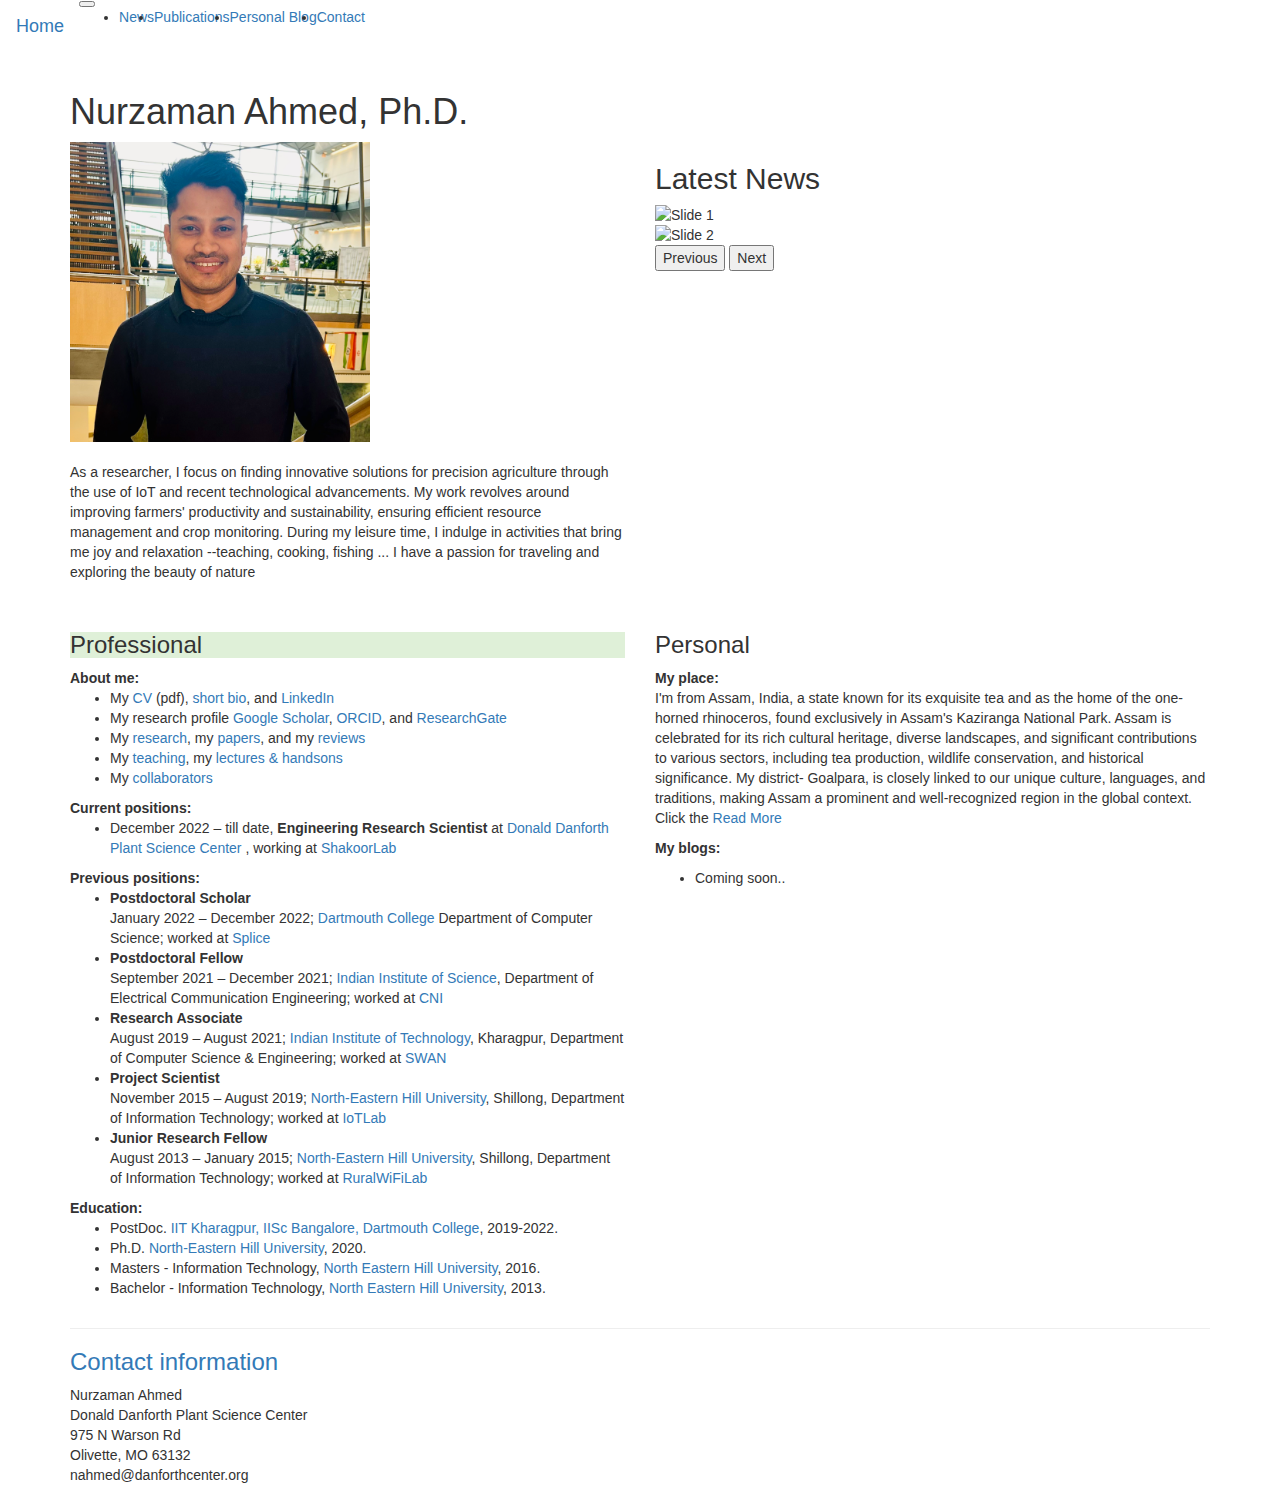
==== index.html @ 40212d4e "Update index.html" ====
<!DOCTYPE HTML PUBLIC "-//W3C//DTD HTML 4.01 Transitional//EN" "http://www.w3.org/TR/html4/loose.dtd">
<HTML>
<HEAD>
    <TITLE>About-Nurzaman Ahmed</TITLE>
    <!-- Add Bootstrap CDN link -->
    <link href="css/bootstrap.min.css" rel="stylesheet">
    
    
    <!-- Metadata for better reachability -->
    <meta name="description" content="Innovative solutions for precision agriculture through the use of IoT and recent technological advancements. My work revolves around improving sustainability and climate smart agriculture, ensuring efficient resource management and crop monitoring. My research interest: Internet of things, Software-defined networking, and  Wireless local area networking.">
    <meta name="keywords" content="research, precision agriculture, IoT, UAV, technology, farmers, sustainability, resource management, crop monitoring, teaching, ">
    <meta name="author" content="sdn" >
    <meta name="robots" content="index, follow">
    <meta name="viewport" content="width=device-width, initial-scale=1.0">




</HEAD>
<BODY BGCOLOR="#FFFFFF" TEXT="#000000">
    <!-- Navigation menu -->
    <nav class="navbar navbar-expand-lg navbar-dark bg-dark">
        <div class="container-fluid">
            <a class="navbar-brand" href="index.html">Home</a>
            <button class="navbar-toggler" type="button" data-bs-toggle="collapse" data-bs-target="#navbarNav"
                aria-controls="navbarNav" aria-expanded="false" aria-label="Toggle navigation">
                <span class="navbar-toggler-icon"></span>
            </button>
            <div class="collapse navbar-collapse" id="navbarNav">
                <ul class="navbar-nav">
                    <li class="nav-item">
                        <a class="nav-link" href="news.html">News</a>
                    </li>
                    <li class="nav-item">
                        <a class="nav-link" href="papers.html">Publications</a>
                    </li>
                    <li class="nav-item">
                        <a class="nav-link" href="blog.html">Personal Blog</a>
                    </li>
                    <li class="nav-item">
                        <a class="nav-link" href="#contact">Contact</a>
                    </li>
                </ul>
            </div>
        </div>
    </nav>

    <div class="container">

    
        <h1>Nurzaman Ahmed, Ph.D.</h1>

        <!-- Row for Photo and Personal Slideshow -->
        <div class="row">
            <div class="col-md-6">
                <!-- Professional photo -->
                <img height="300" width="300" alt="photo" src="IMG_1215.png">
                <br>    <br>
                <p>As a researcher, I focus on finding innovative solutions for precision agriculture through the use of IoT and recent technological advancements. My work revolves around improving farmers' productivity and sustainability, ensuring efficient resource management and crop monitoring.

During my leisure time, I indulge in activities that bring me joy and relaxation --teaching, cooking, fishing ... I have a passion for traveling and exploring the beauty of nature</p>
            </div>
            <div class="col-md-6">
                <!-- Latest News Heading -->
                <h2>Latest News</h2>

                <!-- Research slideshow -->
                <div id="researchSlideshow" class="carousel slide" data-bs-ride="carousel">
                    <div class="carousel-inner">

                           <div class="carousel-item active">
                            <div class="carousel-caption">
                                <h3 style="color: green;"> 2024 IEEE Integrated STEM Education Conference (ISEC)</h3>
                                <p style="color: blue">Our IoT education module, paper titled "Bridging IoT Education Through Activities: A Game-Oriented Approach with Real-time Data Visualization," has been accepted for presentation at the ISEC'24</p> 
                           </div>
                               <img src="photos/slide/blank.jpeg" class="d-block w-100" alt="Slide 1">
                            </div>
                        
                        
                           <div class="carousel-item">
                            <div class="carousel-caption">
                                <h3 style="color: green;"> 2023 IEEE Global Communications Conference (GLOBECOM)</h3>
                                <p style="color: blue;"> Our papers- "Node Behaviour-Aware Secure Flow Control Mechanism for IoT-Based Big Data" and "Programming Edge-based 6TiSCH Networks for Control-Loop Communication" </p>
                            </div>
                            <img src="photos/slide/blank.jpeg" class="d-block w-100" alt="Slide 2">
                        </div>
                        <!--
                        <div class="carousel-item">
                            <div class="carousel-caption">
                                <h3 style="color: white;">Outreach program at Danforth</h3>
                                <p style="color: white;">A real time gaming app for teaching smart agriculture</p>
                            </div>
                            <img src="photos/slide/outdan.jpg" class="d-block w-100" alt="Slide 1">
                        </div>
                        -->
                        <!-- Additional Carousel Item with White Background and Text Caption -->
                        <!--
                        
                        <div class="carousel-item">
                            <div class="carousel-caption">
                                <h3 style="color: white;">Outreach program at Saint Louis University</h3>
                                <p style="color: white;">iScore Camp.</p>
                            </div>
                            <img src="photos/slide/slu2.jpg" class="d-block w-100" alt="Slide 2">
                        </div>
                         -->
                      
                    </div>
                    
                    
                    <button class="carousel-control-prev" type="button" data-bs-target="#researchSlideshow"
                        data-bs-slide="prev">
                        <span class="carousel-control-prev-icon" aria-hidden="true"></span>
                        <span class="visually-hidden">Previous</span>
                    </button>
                    <button class="carousel-control-next" type="button" data-bs-target="#researchSlideshow"
                        data-bs-slide="next">
                        <span class="carousel-control-next-icon" aria-hidden="true"></span>
                        <span class="visually-hidden">Next</span>
                    </button>
                </div>
            </div>
        </div>

        <br>
        <!-- Header row for Professional and Personal sections -->
        <div class="row">
            <div class="col-md-6">
                <h3 class="text-white bg-success" id="professional">Professional</h3>
                <!-- List for Professional section -->
                <b>About me:</b>
                <ul>
                   <li> My <a href="docs/cv.pdf">CV</a> (pdf), <a href="short_bio.html">short bio</a>, and  <a
                            href="https://www.linkedin.com/in/nurzaman-ahmed-75874892">LinkedIn</a></li>
                    <li> My research profile <a href="https://scholar.google.com/citations?user=wUFC3VMAAAAJ&hl=en">Google Scholar</a>,  <a href="https://orcid.org/0000-0003-2597-6483">ORCID</a>, and <a href="https://www.researchgate.net/profile/Nurzaman-Ahmed">ResearchGate</a>
                    <li> My <a href="research.html">research</a>, my <a href="papers.html">papers</a>, and my <a href="reviews.html"> reviews </a>
                    <li> My <a href="#">teaching</a>, my  <a href="lectures.html">lectures & handsons</a></li>
                    <li> My <a href="collaborator.html" > collaborators</a>
                </ul>
                <b>Current positions:</b>
                <ul>
                    <li> December 2022 &ndash;  till date, <b>Engineering Research Scientist </b> at <a href="https://www.danforthcenter.org/">Donald Danforth Plant Science Center </a>, working at <a href="https://www.shakoorlab.com">ShakoorLab</a></li>
                </ul>
                <b>Previous positions:</b>
    <ul>
        <li>
            <dt>Postdoctoral Scholar</dt>
            <dd>January 2022 &ndash; December 2022; <a href="https://home.dartmouth.edu/">Dartmouth College </a>Department of Computer Science; worked at <a href="https://splice-project.org">Splice</a></dd>
        </li>
        <li>
            <dt>Postdoctoral Fellow</dt>
            <dd>September 2021 &ndash; December 2021; <a href="https://iisc.ac.in/">Indian Institute of Science</a>, Department of Electrical Communication Engineering; worked at <a href="https://cni.iisc.ac.in" >CNI </a></dd>
        </li>
        <li>
            <dt>Research Associate</dt>
            <dd>August 2019 &ndash; August 2021; <a href="https://iitkgp.ac.in/">Indian Institute of Technology</a>, Kharagpur, Department of Computer Science & Engineering; worked at  <a href="https://cse.iitkgp.ac.in/~smisra/swan/">SWAN</a></dd>
        </li>
        <li>
            <dt>Project Scientist</dt>
            <dd>November 2015 &ndash; August 2019;  <a href="https://nehu.ac.in/">North-Eastern Hill University</a>, Shillong, Department of Information Technology; worked at <a href="" >IoTLab</a></dd>
        </li>
        <li>
            <dt>Junior Research Fellow</dt>
            <dd>August 2013 &ndash; January 2015; <a href="https://nehu.ac.in/">North-Eastern Hill University</a>, Shillong, Department of Information Technology; worked at <a href="" >RuralWiFiLab</a></dd>
        </li>
    </ul>
                <b>Education:</b>
                <ul>
                     <li>PostDoc. <a href="#">IIT Kharagpur, IISc Bangalore, Dartmouth College</a>, 2019-2022.</li>
                    <li> Ph.D. <a href="#">North-Eastern Hill University</a>, 2020.</li>
                    <li> Masters - Information Technology, <a href="#">North Eastern Hill University</a>, 2016.</li>
                    <li> Bachelor - Information Technology, <a href="#">North Eastern Hill University</a>, 2013.</li>
                </ul>
            </div>
            
          

            <div class="col-md-6">
                <h3 class="bg-secondary text-white" id="personal">Personal</h3>
                <!-- List for Personal section -->
                <b>My place:</b>
               <p>I'm from Assam, India, a state known for its exquisite tea and as the home of the one-horned rhinoceros, found exclusively in Assam's Kaziranga National Park. Assam is celebrated for its rich cultural heritage, diverse landscapes, and significant contributions to various sectors, including tea production, wildlife conservation, and historical significance. My district- Goalpara, is closely linked to our unique culture, languages, and traditions, making Assam a prominent and well-recognized region in the global context. Click the <a href="https://en.wikipedia.org/wiki/Assam">Read More</a> <p>
                 <b>My blogs:</b>
                <ul>
                    <li> Coming soon..</li>
                </ul>
             
            </div>
        </div>
        <hr>
        <h3><a name="contact" id="contact">Contact information</a></h3>
        <p>Nurzaman Ahmed<br>
            Donald Danforth Plant Science Center<br>
            975 N Warson Rd <br>
            Olivette, MO 63132 <br>
            nahmed@danforthcenter.org
        </p>
        
    </div>

    <!-- Add Bootstrap JS and jQuery CDN links -->
    <script type="text/javascript" src="js/jquery-3.6.0.min.js"></script>
    <script type="text/javascript" src="js/bootstrap.bundle.min.js"></script>
</BODY>

</HTML>
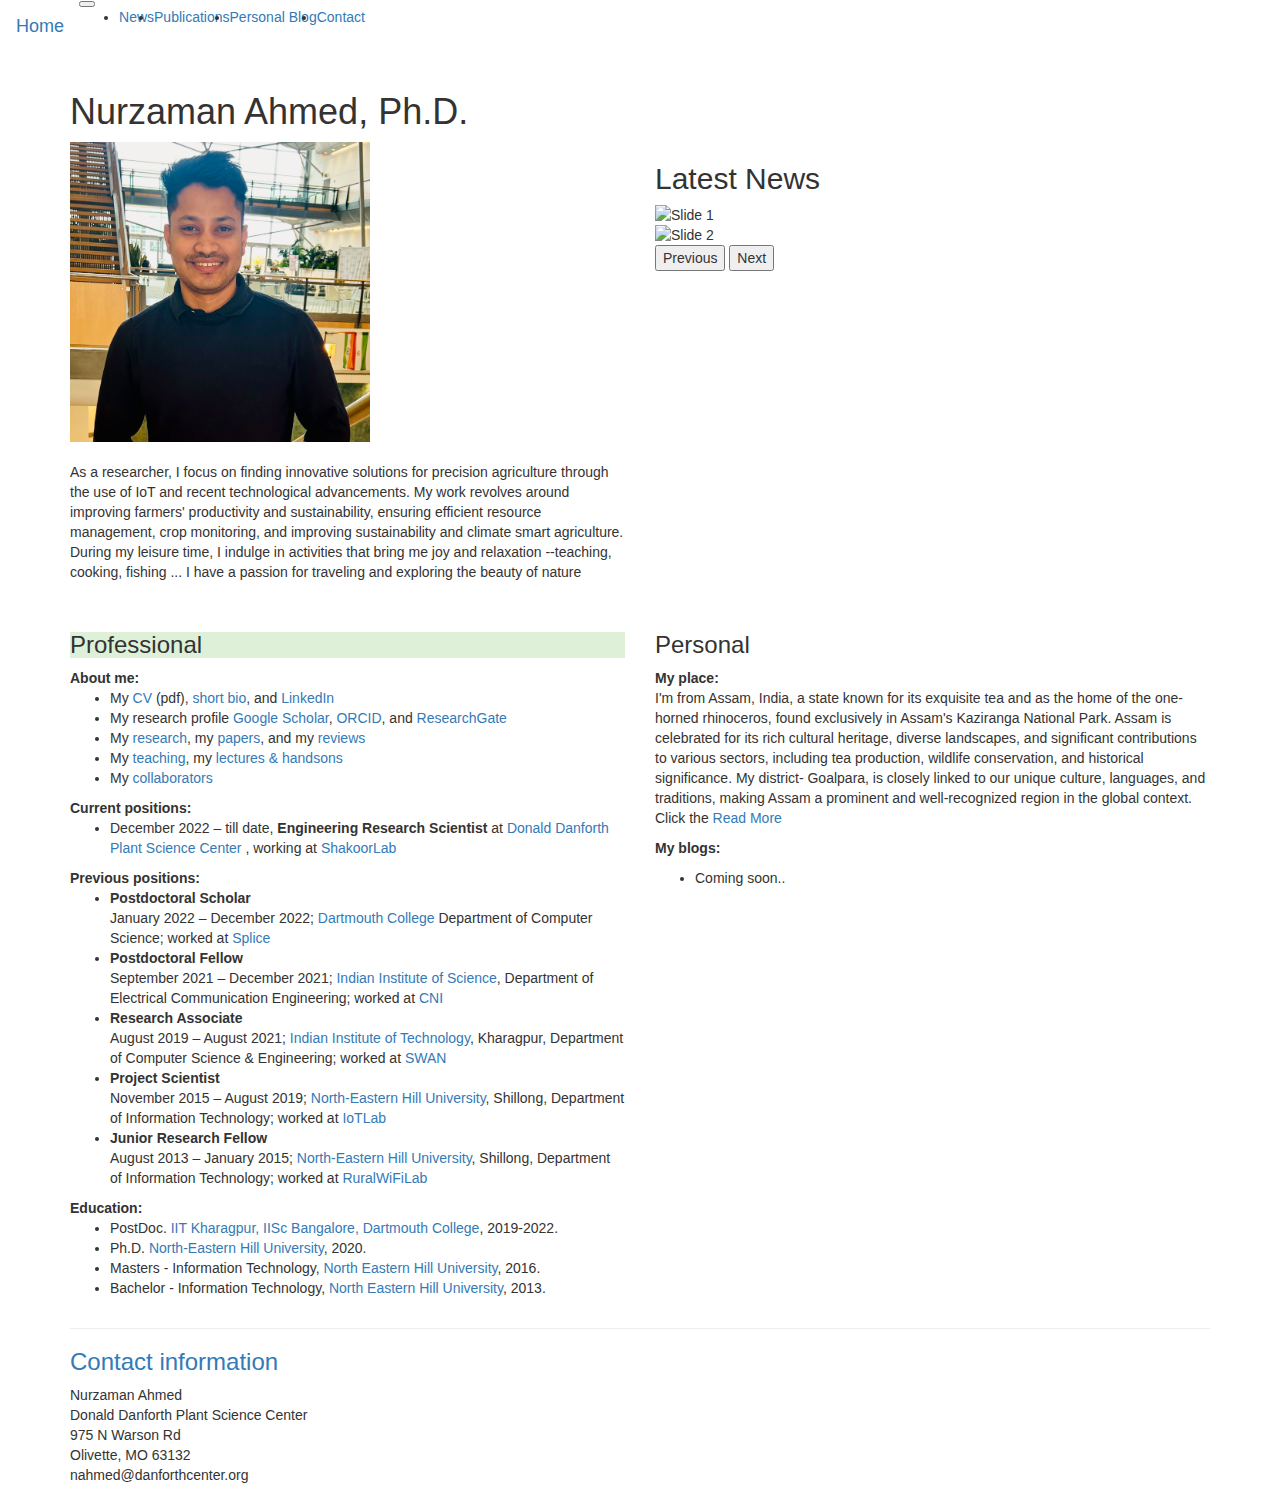
==== commit 7cc5b283: "Update index.html" ====
--- a/index.html
+++ b/index.html
@@ -56,8 +56,7 @@
                 <!-- Professional photo -->
                 <img height="300" width="300" alt="photo" src="IMG_1215.png">
                 <br>    <br>
-                <p>As a researcher, I focus on finding innovative solutions for precision agriculture through the use of IoT and recent technological advancements. My work revolves around improving farmers' productivity and sustainability, ensuring efficient resource management and crop monitoring.
-
+                <p>As a researcher, I focus on finding innovative solutions for precision agriculture through the use of IoT and recent technological advancements. My work revolves around improving farmers' productivity and sustainability, ensuring efficient resource management, crop monitoring, and improving sustainability and climate smart agriculture.
 During my leisure time, I indulge in activities that bring me joy and relaxation --teaching, cooking, fishing ... I have a passion for traveling and exploring the beauty of nature</p>
             </div>
             <div class="col-md-6">
@@ -70,8 +69,9 @@
 
                            <div class="carousel-item active">
                             <div class="carousel-caption">
+                                 <p style="color: grey;"> February 23, 2024</p>
                                 <h3 style="color: green;"> 2024 IEEE Integrated STEM Education Conference (ISEC)</h3>
-                                <p style="color: blue">Our IoT education module, paper titled "Bridging IoT Education Through Activities: A Game-Oriented Approach with Real-time Data Visualization," has been accepted for presentation at the ISEC'24</p> 
+                                <p style="color: blue;">Our IoT education module, paper titled "Bridging IoT Education Through Activities: A Game-Oriented Approach with Real-time Data Visualization," has been accepted for presentation at the IEEE ISEC'24</p> 
                            </div>
                                <img src="photos/slide/blank.jpeg" class="d-block w-100" alt="Slide 1">
                             </div>
@@ -79,8 +79,9 @@
                         
                            <div class="carousel-item">
                             <div class="carousel-caption">
+                                <p style="color: grey;"> February 23, 2024</p>
                                 <h3 style="color: green;"> 2023 IEEE Global Communications Conference (GLOBECOM)</h3>
-                                <p style="color: blue;"> Our papers- "Node Behaviour-Aware Secure Flow Control Mechanism for IoT-Based Big Data" and "Programming Edge-based 6TiSCH Networks for Control-Loop Communication" </p>
+                                <p style="color: blue;"> Our papers- "Node Behaviour-Aware Secure Flow Control Mechanism for IoT-Based Big Data" and "Programming Edge-based 6TiSCH Networks for Control-Loop Communication" have been accepted for presentation at the IEEE Globecom'23</p>
                             </div>
                             <img src="photos/slide/blank.jpeg" class="d-block w-100" alt="Slide 2">
                         </div>
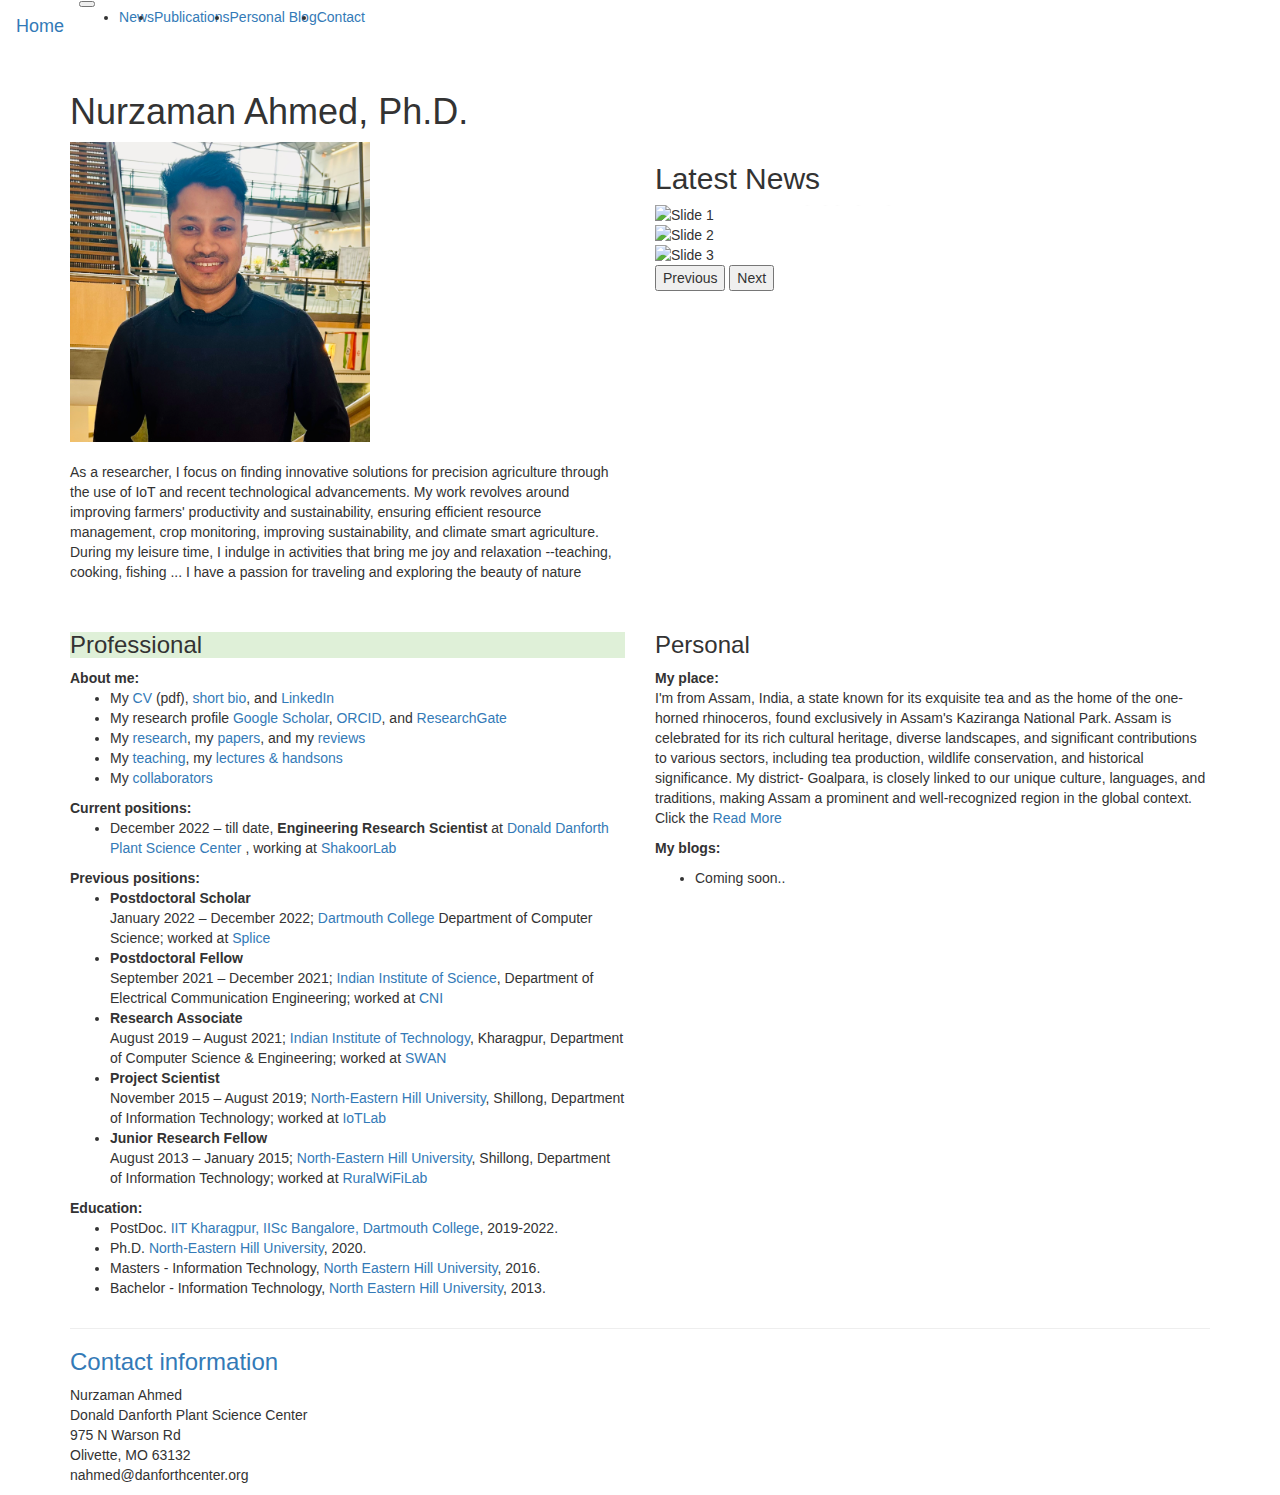
==== commit d21b9c4b: "Update index.html" ====
--- a/index.html
+++ b/index.html
@@ -56,7 +56,7 @@
                 <!-- Professional photo -->
                 <img height="300" width="300" alt="photo" src="IMG_1215.png">
                 <br>    <br>
-                <p>As a researcher, I focus on finding innovative solutions for precision agriculture through the use of IoT and recent technological advancements. My work revolves around improving farmers' productivity and sustainability, ensuring efficient resource management, crop monitoring, and improving sustainability and climate smart agriculture.
+                <p>As a researcher, I focus on finding innovative solutions for precision agriculture through the use of IoT and recent technological advancements. My work revolves around improving farmers' productivity and sustainability, ensuring efficient resource management, crop monitoring, improving sustainability, and climate smart agriculture.
 During my leisure time, I indulge in activities that bring me joy and relaxation --teaching, cooking, fishing ... I have a passion for traveling and exploring the beauty of nature</p>
             </div>
             <div class="col-md-6">
@@ -70,20 +70,28 @@
                            <div class="carousel-item active">
                             <div class="carousel-caption">
                                  <p style="color: grey;"> February 23, 2024</p>
-                                <h3 style="color: green;"> 2024 IEEE Integrated STEM Education Conference (ISEC)</h3>
+                                <h3 style="color: green;"> 2024 IEEE 14th Integrated STEM Education Conference (ISEC)</h3>
                                 <p style="color: blue;">Our IoT education module, paper titled "Bridging IoT Education Through Activities: A Game-Oriented Approach with Real-time Data Visualization," has been accepted for presentation at the IEEE ISEC'24</p> 
                            </div>
                                <img src="photos/slide/blank.jpeg" class="d-block w-100" alt="Slide 1">
                             </div>
-                        
-                        
                            <div class="carousel-item">
-                            <div class="carousel-caption">
-                                <p style="color: grey;"> February 23, 2024</p>
+                               
+                            <div class="carousel-caption">
+                                 <p style="color: grey;"> September 2, 2023</p>
+                                <h3 style="color: green;"> 2023 IEEE 12th International Conference on Cloud Networking</h3>
+                                <p style="color: blue;">Our paper titled "SoftFarmNet: Reconfigurable Wi-Fi HaLow Networks for Precision Agriculture," has been accepted for presentation at the IEEE CloudNet'23</p> 
+                           </div>
+                               <img src="photos/slide/blank.jpeg" class="d-block w-100" alt="Slide 2">
+                            </div>
+                    
+                           <div class="carousel-item">
+                            <div class="carousel-caption">
+                                <p style="color: grey;"> August 4, 2023</p>
                                 <h3 style="color: green;"> 2023 IEEE Global Communications Conference (GLOBECOM)</h3>
                                 <p style="color: blue;"> Our papers- "Node Behaviour-Aware Secure Flow Control Mechanism for IoT-Based Big Data" and "Programming Edge-based 6TiSCH Networks for Control-Loop Communication" have been accepted for presentation at the IEEE Globecom'23</p>
                             </div>
-                            <img src="photos/slide/blank.jpeg" class="d-block w-100" alt="Slide 2">
+                            <img src="photos/slide/blank.jpeg" class="d-block w-100" alt="Slide 3">
                         </div>
                         <!--
                         <div class="carousel-item">
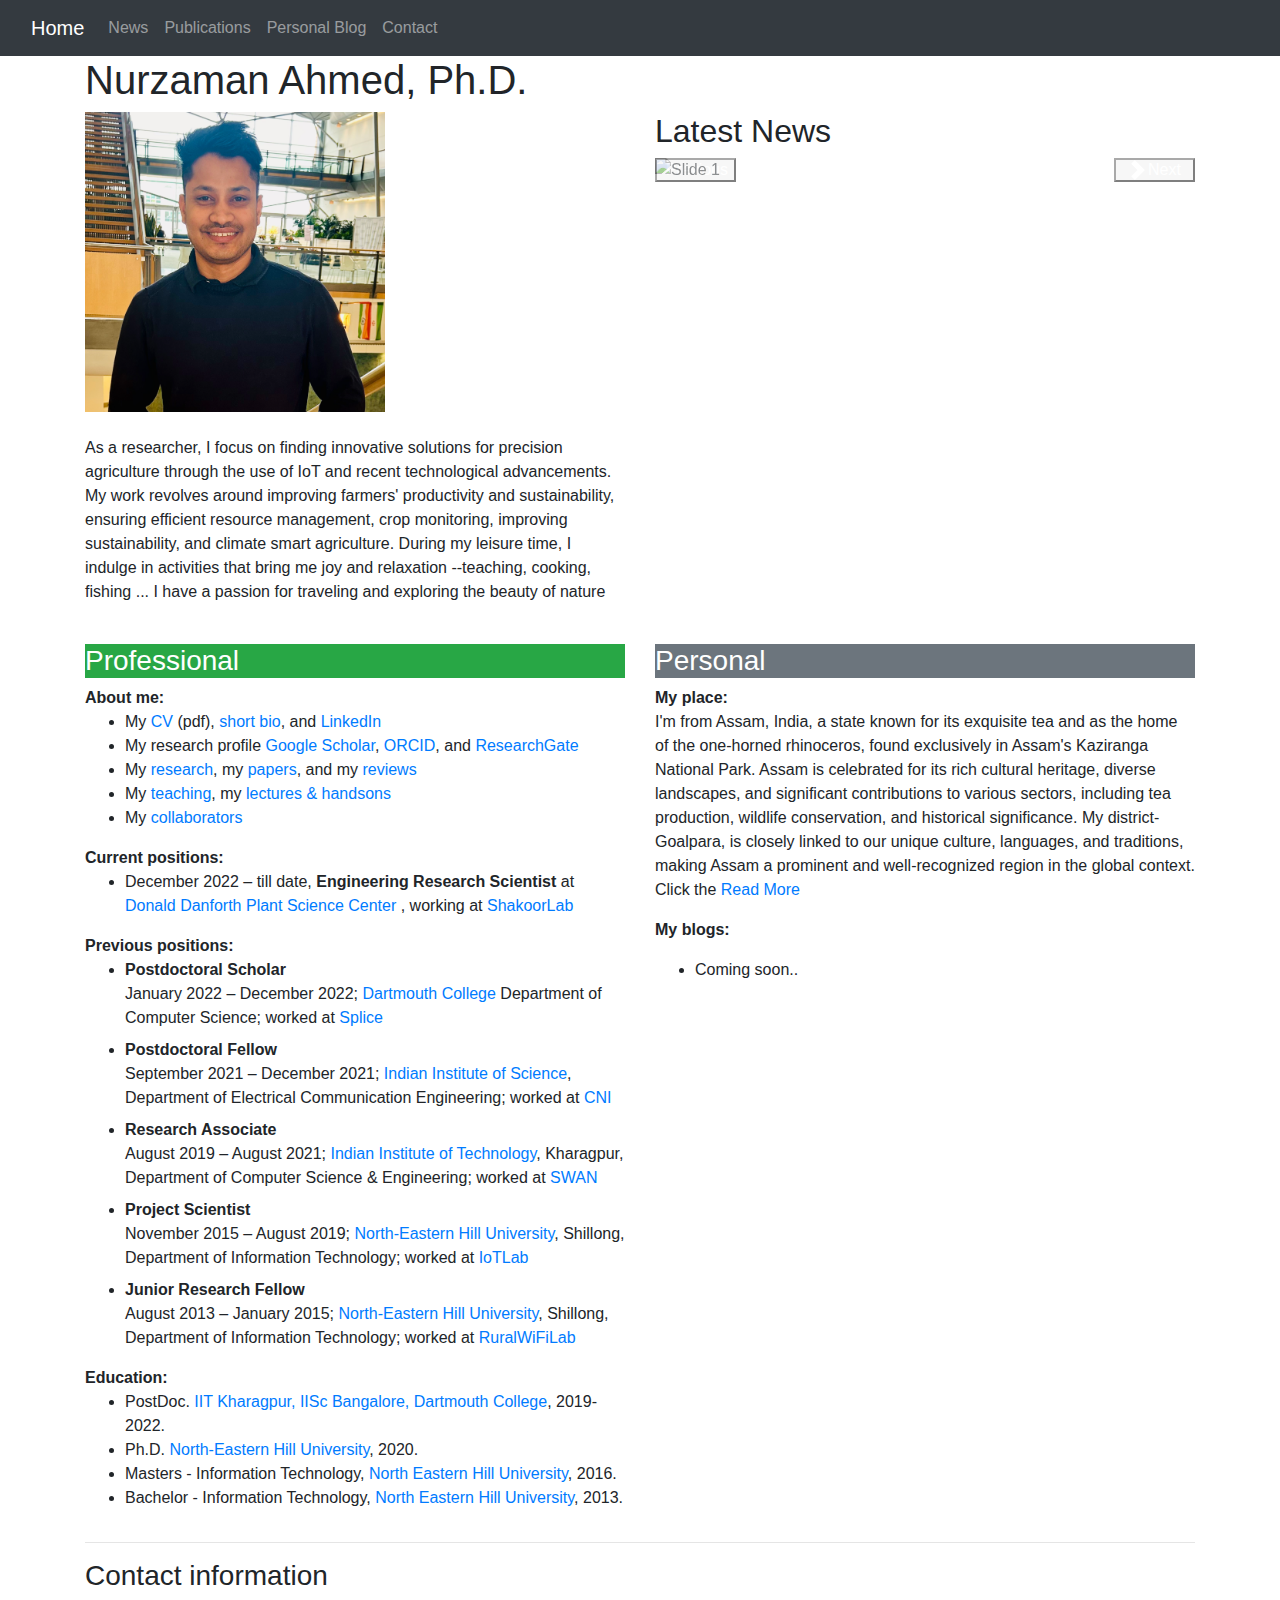
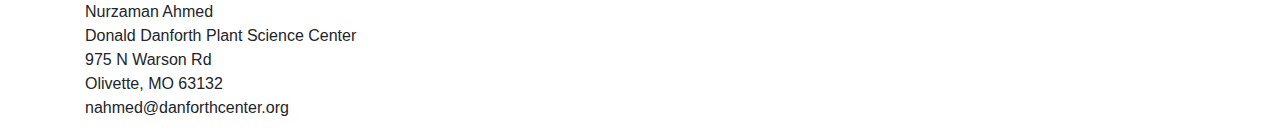
==== commit dbd2d223: "Update index.html" ====
--- a/index.html
+++ b/index.html
@@ -3,7 +3,8 @@
 <HEAD>
     <TITLE>About-Nurzaman Ahmed</TITLE>
     <!-- Add Bootstrap CDN link -->
-    <link href="css/bootstrap.min.css" rel="stylesheet">
+  
+    <link href="https://stackpath.bootstrapcdn.com/bootstrap/4.3.1/css/bootstrap.min.css" rel="stylesheet">
     
     
     <!-- Metadata for better reachability -->
@@ -207,9 +208,10 @@
         
     </div>
 
-    <!-- Add Bootstrap JS and jQuery CDN links -->
-    <script type="text/javascript" src="js/jquery-3.6.0.min.js"></script>
-    <script type="text/javascript" src="js/bootstrap.bundle.min.js"></script>
+  <!-- Option 1: jQuery and Bootstrap Bundle (includes Popper) 
+    <script src="https://code.jquery.com/jquery-3.3.1.slim.min.js"></script>
+    <script src="https://cdnjs.cloudflare.com/ajax/libs/popper.js/1.14.7/umd/popper.min.js"></script>
+    <script src="https://stackpath.bootstrapcdn.com/bootstrap/4.3.1/js/bootstrap.min.js"></script> -->
 </BODY>
 
 </HTML>
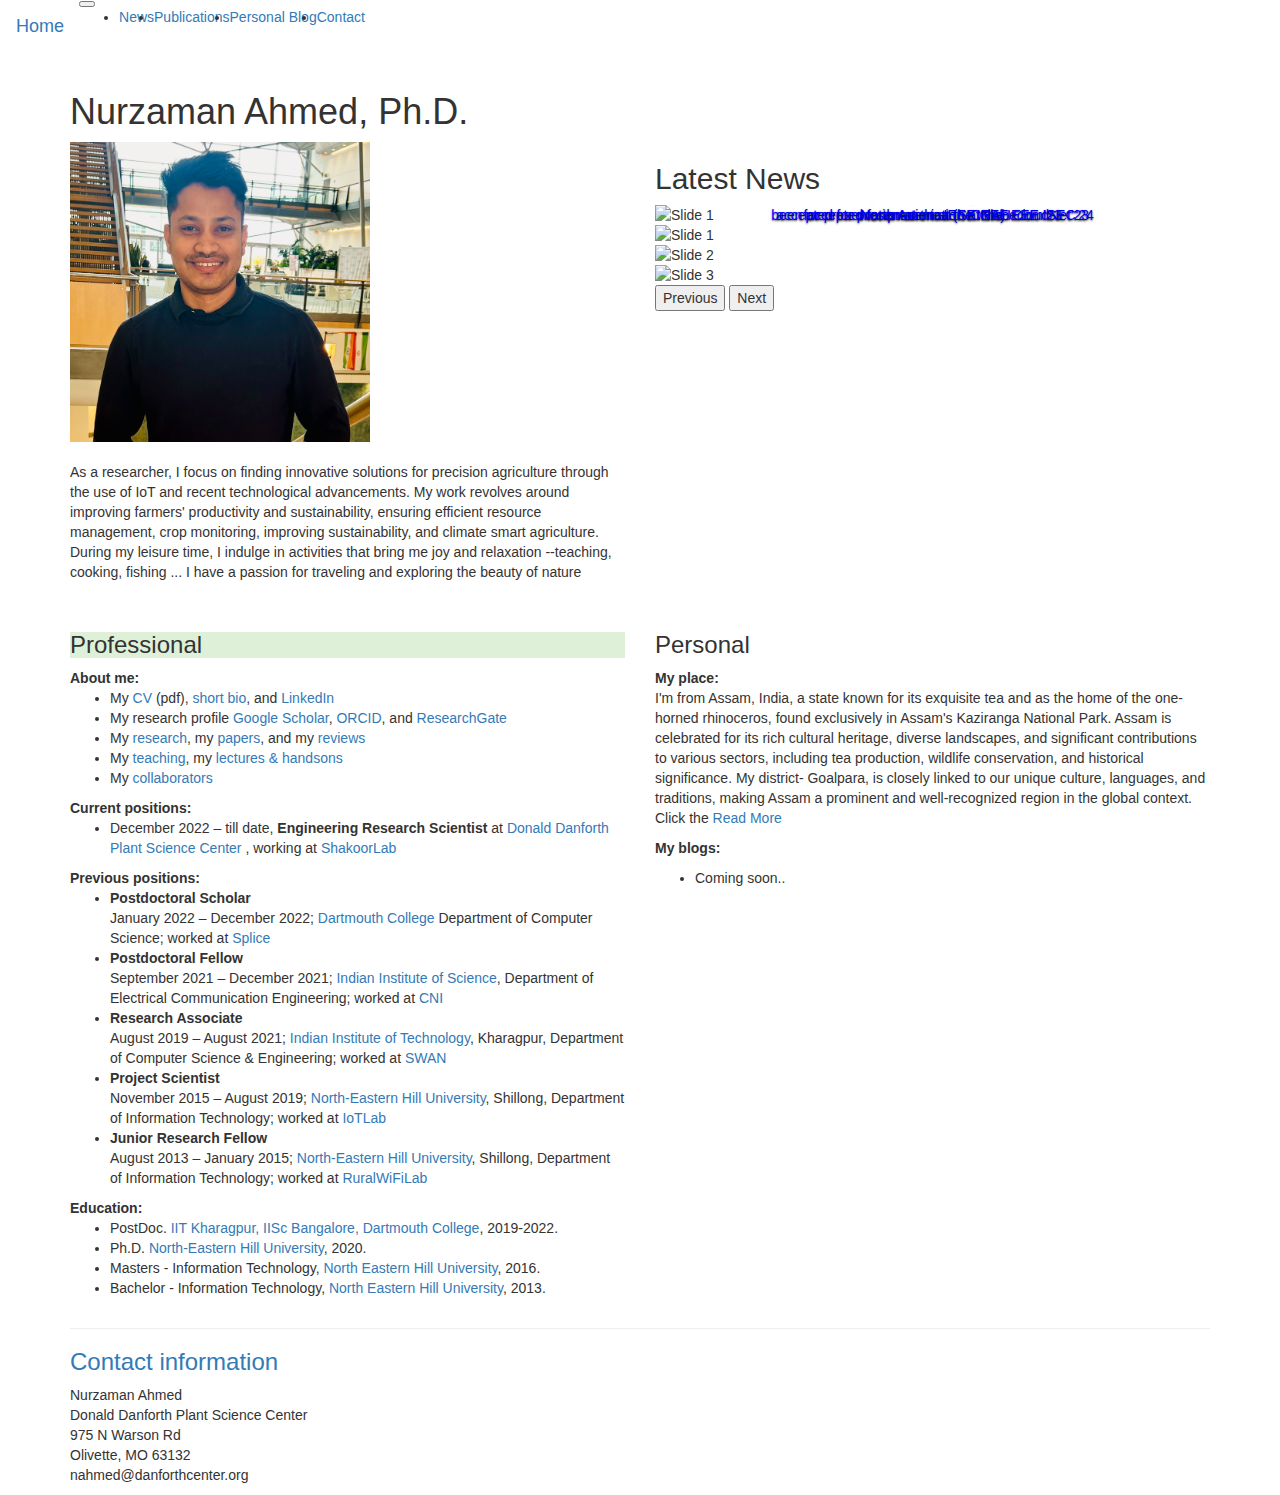
==== commit a03cc48a: "Update index.html" ====
--- a/index.html
+++ b/index.html
@@ -4,7 +4,7 @@
     <TITLE>About-Nurzaman Ahmed</TITLE>
     <!-- Add Bootstrap CDN link -->
   
-    <link href="https://stackpath.bootstrapcdn.com/bootstrap/4.3.1/css/bootstrap.min.css" rel="stylesheet">
+    <link href="css/bootstrap.min.css" rel="stylesheet">
     
     
     <!-- Metadata for better reachability -->
@@ -68,7 +68,17 @@
                 <div id="researchSlideshow" class="carousel slide" data-bs-ride="carousel">
                     <div class="carousel-inner">
 
-                           <div class="carousel-item active">
+                          <div class="carousel-item active">
+                            <div class="carousel-caption">
+                                 <p style="color: grey;"> Apr 2-4, 2024</p>
+                                <h3 style="color: green;"> </h3>
+                                <p style="color: blue;">2024 The Sorghum Improvement Conference of North America (SICNA)</p> 
+                           </div>
+                               <img src="photos/slide/sicna.png" class="d-block w-100" alt="Slide 1">
+                            </div>
+                        
+
+                           <div class="carousel-item">
                             <div class="carousel-caption">
                                  <p style="color: grey;"> February 23, 2024</p>
                                 <h3 style="color: green;"> 2024 IEEE 14th Integrated STEM Education Conference (ISEC)</h3>
@@ -208,10 +218,10 @@
         
     </div>
 
-  <!-- Option 1: jQuery and Bootstrap Bundle (includes Popper) 
-    <script src="https://code.jquery.com/jquery-3.3.1.slim.min.js"></script>
-    <script src="https://cdnjs.cloudflare.com/ajax/libs/popper.js/1.14.7/umd/popper.min.js"></script>
-    <script src="https://stackpath.bootstrapcdn.com/bootstrap/4.3.1/js/bootstrap.min.js"></script> -->
+  <!-- Option 1: jQuery and Bootstrap Bundle (includes Popper) -->
+    <!-- Option 1: jQuery and Bootstrap Bundle (includes Popper) -->
+    <script src="js/jquery-3.6.0.min.js"></script>
+    <script src="js/bootstrap.bundle.min.js"></script>
 </BODY>
 
 </HTML>
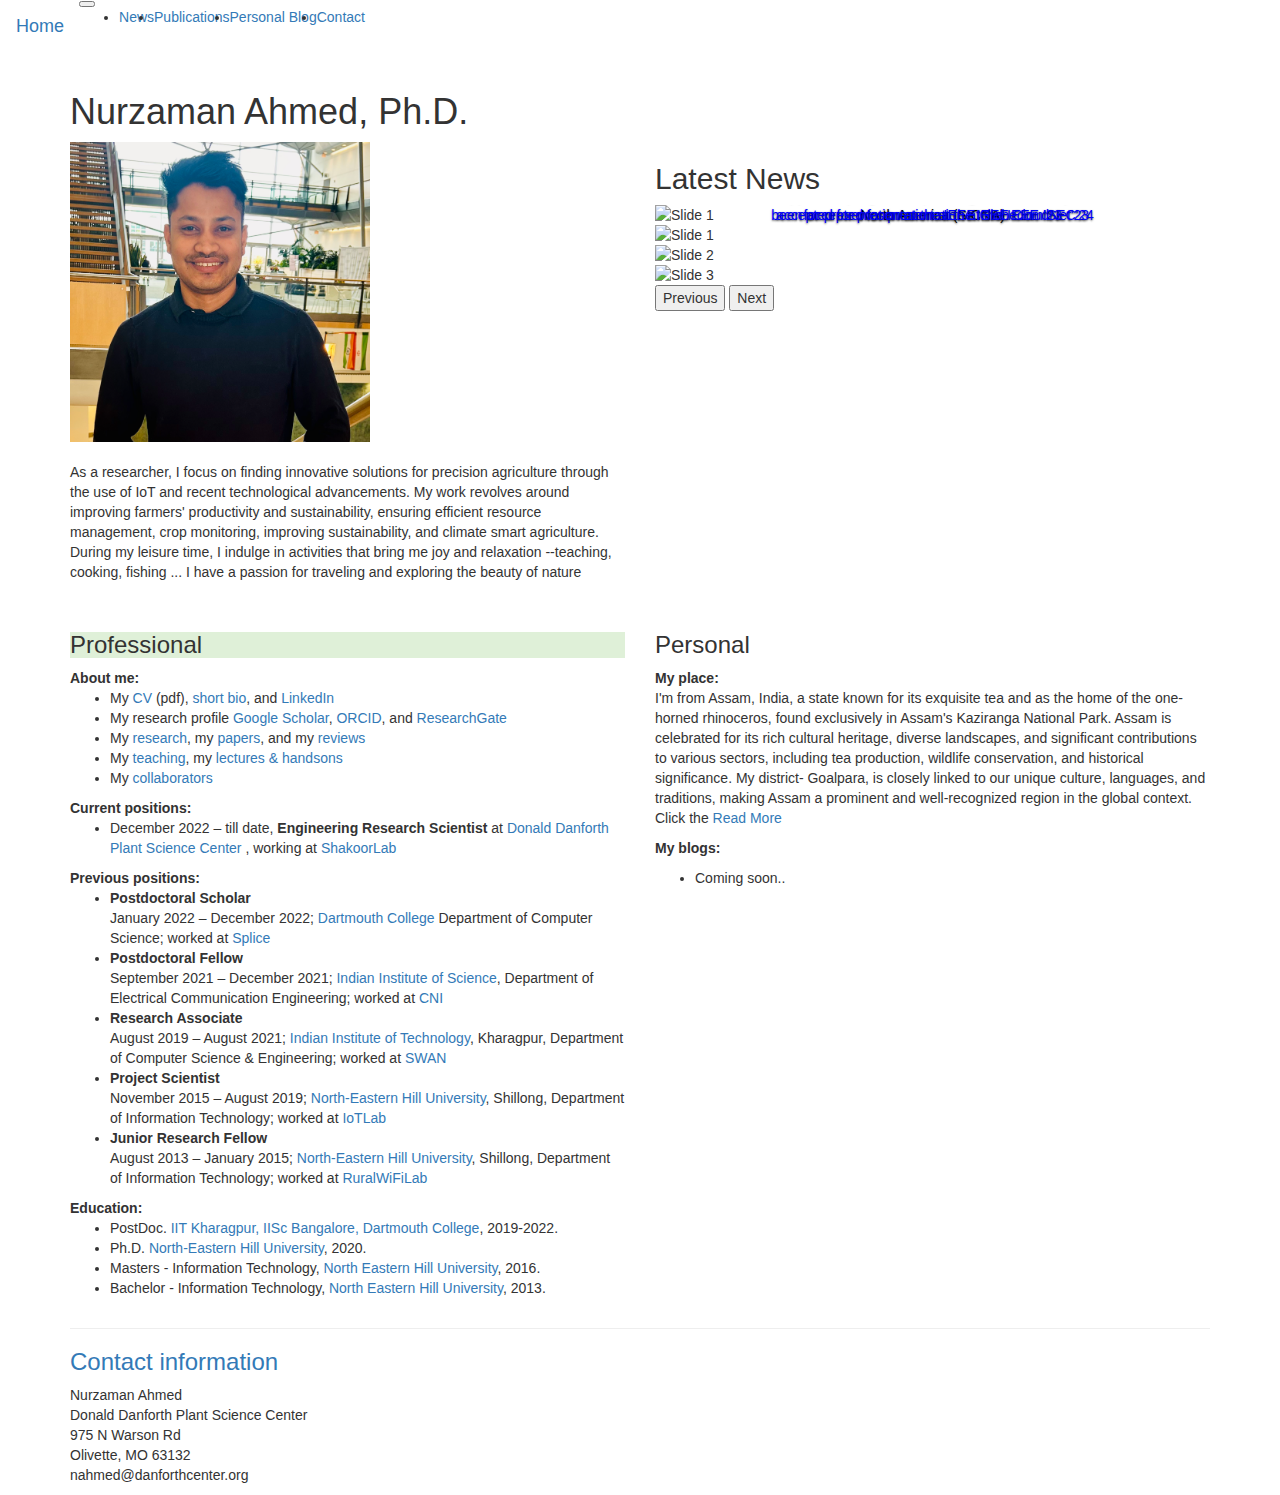
==== commit 3b279451: "Update index.html" ====
--- a/index.html
+++ b/index.html
@@ -72,7 +72,7 @@
                             <div class="carousel-caption">
                                  <p style="color: grey;"> Apr 2-4, 2024</p>
                                 <h3 style="color: green;"> </h3>
-                                <p style="color: blue;">2024 The Sorghum Improvement Conference of North America (SICNA)</p> 
+                                <p style="color: black;">2024 The Sorghum Improvement Conference of North America (SICNA)</p> 
                            </div>
                                <img src="photos/slide/sicna.png" class="d-block w-100" alt="Slide 1">
                             </div>
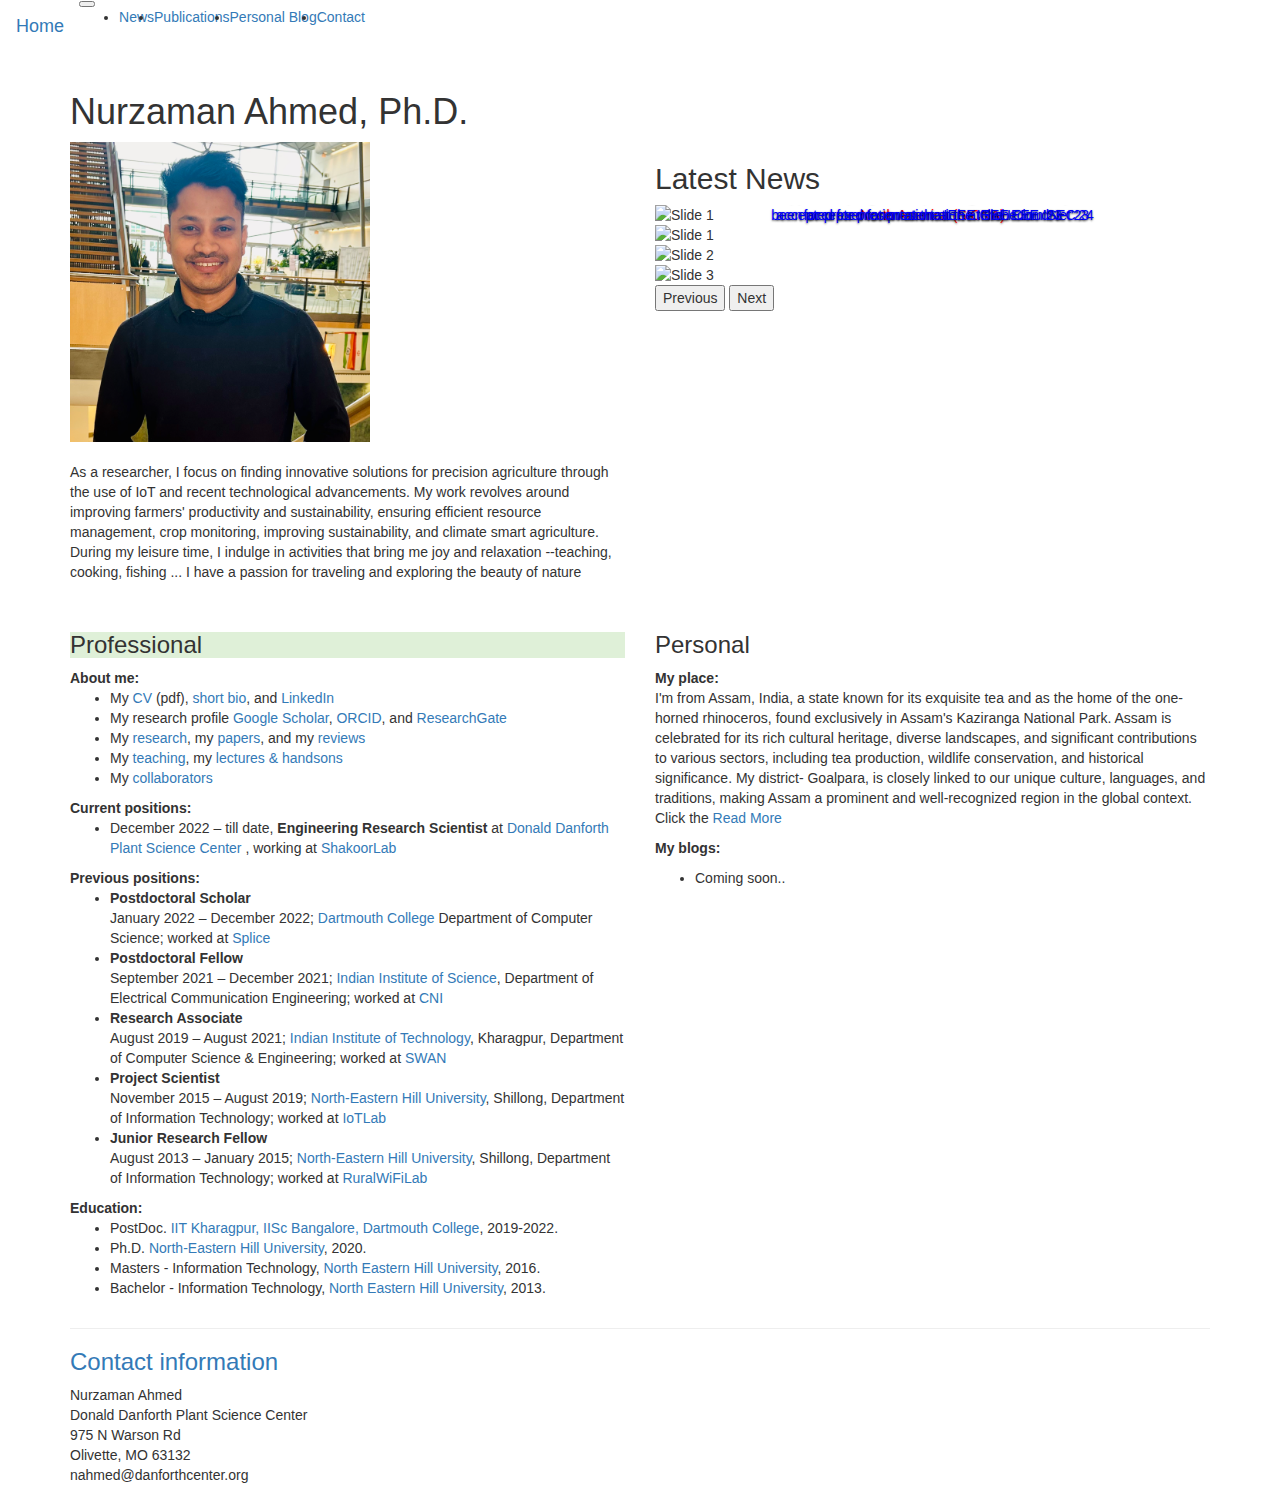
==== commit 408af4fa: "Update index.html" ====
--- a/index.html
+++ b/index.html
@@ -70,9 +70,9 @@
 
                           <div class="carousel-item active">
                             <div class="carousel-caption">
-                                 <p style="color: grey;"> Apr 2-4, 2024</p>
+                                 <p style="color: white;"> Apr 2-4, 2024</p>
                                 <h3 style="color: green;"> </h3>
-                                <p style="color: black;">2024 The Sorghum Improvement Conference of North America (SICNA)</p> 
+                                <p style="color: red;">2024 The Sorghum Improvement Conference of North America (SICNA)</p> 
                            </div>
                                <img src="photos/slide/sicna.png" class="d-block w-100" alt="Slide 1">
                             </div>
